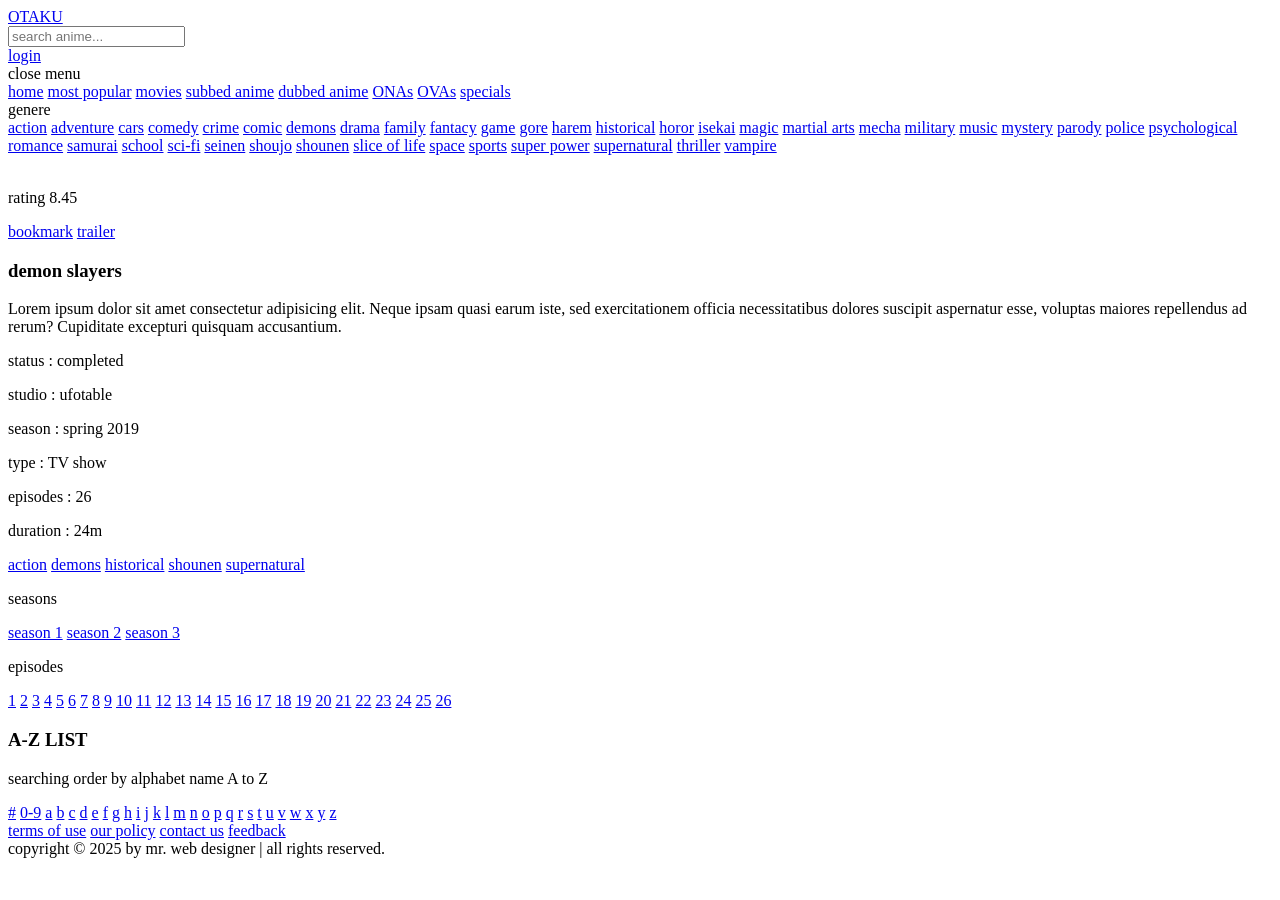
==== anime_details.html @ 348500c7 "Add files via upload" ====
<!DOCTYPE html>
<html lang="en">
<head>
   <meta charset="UTF-8">
   <meta name="viewport" content="width=device-width, initial-scale=1.0">
   <title>Details</title>

   <link rel="stylesheet" href="css/style.css">

</head>
<body>
   
<header class="header">

   <section class="flex">

      <div class="logo">
         <div id="menu-btn" class="fas fa-bars-staggered"></div>
         <a href="home.html">OTAKU</a>
      </div>
   
      <div class="search-form">
         <form action="" class="search-bar">
            <input type="search" id="searchBox" class="box" placeholder="search anime...">
            <label for="searchBox" class="fas fa-search"></label>
         </form>
         <a href="filter.html" class="fas fa-filter"></a>
      </div>

      <a href="login.html" class="btn"><i class="fas fa-user"></i> login</a>

      <div id="search-toggler" class="fas fa-search"></div>

   </section>

</header>

<div class="side-bar">

   <nav class="navbar">

      <div id="close-btn"><i class="fas fa-angle-left"></i> close menu</div>

      <a href="home.html">home</a>
      <a href="#">most popular</a>
      <a href="#">movies</a>
      <a href="#">subbed anime</a>
      <a href="#">dubbed anime</a>
      <a href="#">ONAs</a>
      <a href="#">OVAs</a>
      <a href="#">specials</a>

      <div class="title">genere</div>

      <div class="row">
         <a href="#">action</a>
         <a href="#">adventure</a>
         <a href="#">cars</a>
         <a href="#">comedy</a>
         <a href="#">crime</a>
         <a href="#">comic</a>
         <a href="#">demons</a>
         <a href="#">drama</a>
         <a href="#">family</a>
         <a href="#">fantacy</a>
         <a href="#">game</a>
         <a href="#">gore</a>
         <a href="#">harem</a>
         <a href="#">historical</a>
         <a href="#">horor</a>
         <a href="#">isekai</a>
         <a href="#">magic</a>
         <a href="#">martial arts</a>
         <a href="#">mecha</a>
         <a href="#">military</a>
         <a href="#">music</a>
         <a href="#">mystery</a>
         <a href="#">parody</a>
         <a href="#">police</a>
         <a href="#">psychological</a>
         <a href="#">romance</a>
         <a href="#">samurai</a>
         <a href="#">school</a>
         <a href="#">sci-fi</a>
         <a href="#">seinen</a>
         <a href="#">shoujo</a>
         <a href="#">shounen</a>
         <a href="#">slice of life</a>
         <a href="#">space</a>
         <a href="#">sports</a>
         <a href="#">super power</a>
         <a href="#">supernatural</a>
         <a href="#">thriller</a>
         <a href="#">vampire</a>
      </div>

   </nav>

</div>

<section class="anime-details">

   <div class="row">

      <div class="image">
         <img src="images/img-7.jpg" alt="">
         <div class="rating">
            <p>rating <span>8.45</span></p>
            <i class="fas fa-star"></i>
            <i class="fas fa-star"></i>
            <i class="fas fa-star"></i>
            <i class="fas fa-star"></i>
            <i class="fas fa-star-half-alt"></i>
         </div>
         <div class="buttons">
            <a href="#" class="btn"><i class="fas fa-bookmark"></i> bookmark</a>
            <a href="#" class="btn"><i class="fab fa-youtube"></i> trailer</a>
         </div>
      </div>

      <div class="content">
         <h3 class="title">demon slayers</h3>
         <p class="synopsis">Lorem ipsum dolor sit amet consectetur adipisicing elit. Neque ipsam quasi earum iste, sed exercitationem officia necessitatibus dolores suscipit aspernatur esse, voluptas maiores repellendus ad rerum? Cupiditate excepturi quisquam accusantium.</p>
         <div class="flex">
            <p>status : <span>completed</span></p>
            <p>studio : <span>ufotable</span></p>
            <p>season : <span>spring 2019</span></p>
            <p>type : <span>TV show</span></p>
            <p>episodes : <span>26</span></p>
            <p>duration : <span>24m</span></p>
         </div>
         <div class="genere">
            <a href="#">action</a>
            <a href="#">demons</a>
            <a href="#">historical</a>
            <a href="#">shounen</a>
            <a href="#">supernatural</a>
         </div>
      </div>

   </div>

   <div class="drops">
      <p>seasons</p>
      <div class="flex">
         <a href="#" class="active">season 1</a>
         <a href="#">season 2</a>
         <a href="#">season 3</a>
      </div>
   </div>

   <div class="drops">
      <p>episodes</p>
      <div class="flex">
         <a href="watch.html">1</a>
         <a href="#">2</a>
         <a href="#">3</a>
         <a href="#">4</a>
         <a href="#">5</a>
         <a href="#">6</a>
         <a href="#">7</a>
         <a href="#">8</a>
         <a href="#">9</a>
         <a href="#">10</a>
         <a href="#">11</a>
         <a href="#">12</a>
         <a href="#">13</a>
         <a href="#">14</a>
         <a href="#">15</a>
         <a href="#">16</a>
         <a href="#">17</a>
         <a href="#">18</a>
         <a href="#">19</a>
         <a href="#">20</a>
         <a href="#">21</a>
         <a href="#">22</a>
         <a href="#">23</a>
         <a href="#">24</a>
         <a href="#">25</a>
         <a href="#">26</a>
      </div>
   </div>

</section>


















<footer class="footer">

   <section>

      <div class="list">
         <h3>A-Z LIST</h3>
         <p>searching order by alphabet name A to Z</p>
         <div class="list-links">
            <a href="#">#</a>
            <a href="#">0-9</a>
            <a href="#">a</a>
            <a href="#">b</a>
            <a href="#">c</a>
            <a href="#">d</a>
            <a href="#">e</a>
            <a href="#">f</a>
            <a href="#">g</a>
            <a href="#">h</a>
            <a href="#">i</a>
            <a href="#">j</a>
            <a href="#">k</a>
            <a href="#">l</a>
            <a href="#">m</a>
            <a href="#">n</a>
            <a href="#">o</a>
            <a href="#">p</a>
            <a href="#">q</a>
            <a href="#">r</a>
            <a href="#">s</a>
            <a href="#">t</a>
            <a href="#">u</a>
            <a href="#">v</a>
            <a href="#">w</a>
            <a href="#">x</a>
            <a href="#">y</a>
            <a href="#">z</a>
         </div>
      </div>

      <div class="row">
         <div class="extra-links">
            <a href="#">terms of use</a>
            <a href="#">our policy</a>
            <a href="#">contact us</a>
            <a href="#">feedback</a>
         </div>
         <div class="share">
            <a href="#" class="fab fa-youtube"></a>
            <a href="#" class="fab fa-whatsapp"></a>
            <a href="#" class="fab fa-linkedin"></a>
            <a href="#" class="fab fa-instagram"></a>
         </div>
      </div>

      <div class="credit">copyright &copy; 2025 by <span>mr. web designer</span> | all rights reserved.</div>

   </section>

</footer>

<script src="js/script.js"></script>   

</body>
</html>
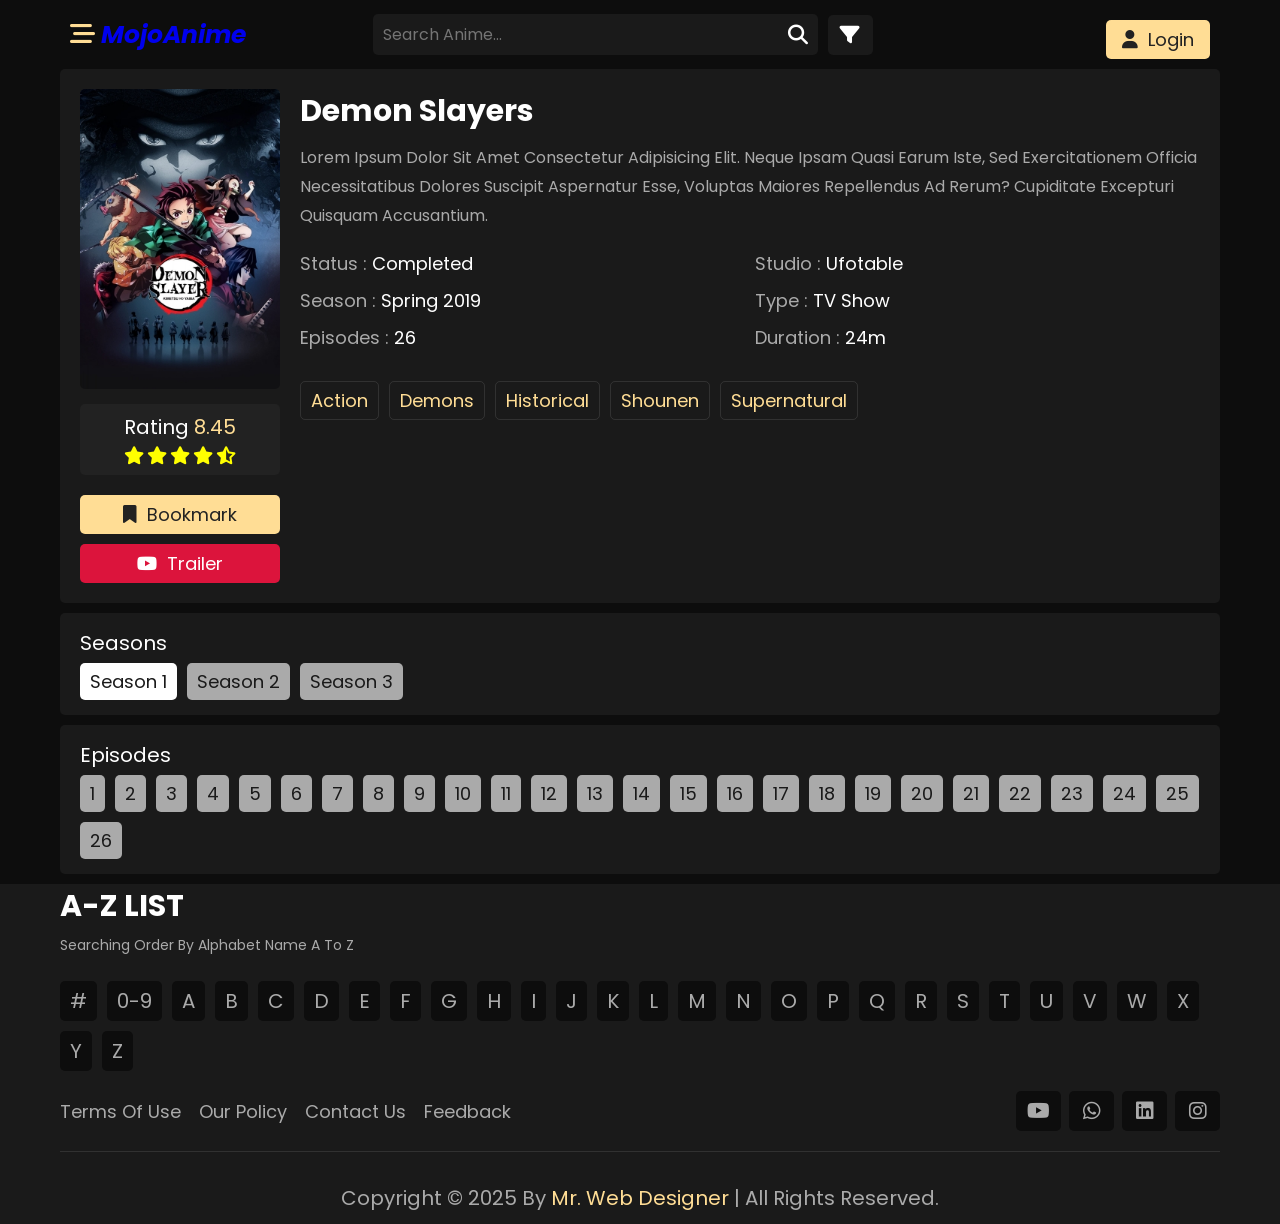
==== commit 30aef558: "Update anime_details.html" ====
--- a/anime_details.html
+++ b/anime_details.html
@@ -16,7 +16,7 @@
 
       <div class="logo">
          <div id="menu-btn" class="fas fa-bars-staggered"></div>
-         <a href="home.html">OTAKU</a>
+         <a href="home.html">MojoAnime</a>
       </div>
    
       <div class="search-form">
@@ -263,4 +263,4 @@
 <script src="js/script.js"></script>   
 
 </body>
-</html>+</html>
--- a/css/style.css
+++ b/css/style.css
@@ -0,0 +1,1280 @@
+@import url('https://cdnjs.cloudflare.com/ajax/libs/font-awesome/6.7.2/css/all.min.css');
+
+@import url('https://fonts.googleapis.com/css2?family=Poppins:ital,wght@0,100;0,200;0,300;0,400;0,500;0,600;0,700;0,800;0,900;1,100;1,200;1,300;1,400;1,500;1,600;1,700;1,800;1,900&display=swap');
+
+:root{
+   --main-color:#FFDD95;
+   --light-black:#1a1a1a;
+   --black:#222;
+   --bg-color:#0d0d0d;
+   --white:#fff;
+   --light-white:#aaa;
+}
+
+*{
+   box-sizing: border-box;
+   margin: 0; padding: 0;
+   text-decoration: none;
+   border: 0; outline: 0;
+   text-transform: capitalize;
+   transition: .2s linear;
+   font-family: "Poppins", serif;
+}
+
+html{
+   font-size: 62.5%;
+   scroll-padding-top: 7rem;
+   scroll-behavior: smooth;
+   overflow-x: hidden;
+}
+
+::-webkit-scrollbar{
+   width: .8rem;
+}
+
+::-webkit-scrollbar-thumb{
+   background-color: var(--main-color);
+}
+
+::-webkit-scrollbar-track{
+   background: none;
+}
+
+body{
+   background: var(--bg-color);
+}
+
+section{
+   max-width: 1200px;
+   margin: 0 auto;
+   padding: 0 2rem;
+}
+
+/* EXCLUDE HEADER */
+.header{
+   padding: 0 !important;
+}
+
+.btn{
+   display: inline-block;
+   border-radius: .5rem;
+   cursor: pointer;
+   margin-top: 1rem;
+   padding: .6rem 1.6rem;
+   background-color: var(--main-color);
+   font-size: 1.8rem;
+   color: var(--black);
+}
+
+.btn i{
+   margin-right: .5rem;
+}
+
+.btn:hover{
+   background-color: var(--white);
+}
+
+.heading{
+   font-size: 3rem;
+   margin-bottom: 2rem;
+   color: var(--main-color);
+   padding-bottom: 1.5rem;
+   border-bottom: .1rem solid rgba(255,255,255,.2);
+}
+
+/* HEADER */
+.header{
+   position: sticky;
+   top: 0;
+   left: 0;
+   right: 0;
+   z-index: 1000;
+}
+
+.header.active{
+   background: rgba(0,0,0,.8);
+   backdrop-filter: blur(4px);
+}
+
+.header .flex{
+   display: flex;
+   align-items: center;
+   gap: 2rem;
+   padding: 1rem 3rem;
+}
+
+.left{
+   display: flex;
+   align-items: center;
+   gap: 1rem;
+}
+
+.header .logo{
+   font-size: 2.5rem;
+   font-weight: bold;
+   font-style: italic;
+   color: var(--white);
+}
+
+#menu-btn{
+   font-size: 2.5rem;
+   cursor: pointer;
+   color: var(--main-color);
+}
+
+.header .search-form{
+   margin: 0 auto;
+   width: 100%;
+   max-width: 500px;
+   display: flex;
+   align-items: center;
+   gap: 1rem;
+}
+
+.header .search-bar{
+   flex: 1;
+   display: flex;
+   align-items: center;
+   background: var(--light-black);
+   border-radius: .5rem;
+   padding: 0.8rem 1rem;
+}
+
+.header .search-bar .box{
+   width: 100%;
+   background: none;
+   color: var(--white);
+   font-size: 1.6rem;
+}
+
+.header .search-bar label{
+   color: var(--white);
+   cursor: pointer;
+}
+
+.header .search-form a{
+   display: flex;
+   align-items: center;
+   justify-content: center;
+   width: 4rem;
+   height: 4rem;
+   background: var(--light-black);
+   border-radius: .5rem;
+   color: var(--white);
+}
+
+.header .btn{
+   margin-left: auto;
+}
+
+.header .flex .search-bar label{
+   cursor: pointer;
+   color: var(--white);
+   font-size: 2rem;
+}
+
+.header .flex .search-form a{
+   display: block;
+   font-size: 2rem;
+   color: var(--white);
+   border-radius: .5rem;
+   background: var(--light-black);
+   height: 4rem;
+   width: 4.5rem;
+   line-height: 4rem;
+   text-align: center;
+}
+
+.header .flex .search-form a:hover{
+   background-color: var(--main-color);
+   color:var(--black);
+}
+
+.header .flex .search-bar label:hover{
+   color: var(--main-color);
+}
+
+#search-toggler{
+   display: none;
+   height: 3.5rem;
+   width: 4.5rem;
+   line-height: 3.5rem;
+   font-size: 2rem;
+   border-radius: .5rem;
+   text-align: center;
+   margin-left: 1rem;
+   background-color: var(--light-black);
+   color: var(--white);
+}
+
+#search-toggler:hover{
+   background-color: var(--white);
+   color: var(--black);
+}
+
+.side-bar{
+   display: none;
+   position: fixed;
+   top: 0; left: 0; right: 0; bottom: 0;
+   z-index: 1100;
+   background: rgba(0,0,0,.3);
+   backdrop-filter: blur(10px);
+}
+
+.side-bar.active{
+   display: block;
+}
+
+.side-bar .navbar{
+   background: rgba(0,0,0,.8);
+   width: 35rem;
+   height: 100%;
+   padding: 2rem;
+   overflow-y: scroll;
+   animation: slide-in .2s cubic-bezier(.32,.85,.21,1.26);
+}
+
+@keyframes slide-in {
+   from{
+      opacity: 0;
+      transform: translateX(-10rem);
+   }
+   to{
+      opacity: 1;
+      transform: translateX(0);
+   }
+}
+
+#close-btn{
+   display: inline-block;
+   padding: 1rem 2rem;
+   border: .1rem solid #555;
+   border-radius: 5rem;
+   cursor: pointer;
+   font-size: 1.8rem;
+   color: var(--white);
+   margin-bottom: 2rem;
+}
+
+#close-btn i{
+   margin-right: .5rem;
+}
+
+#close-btn:hover{
+   background: var(--white);
+   color: var(--black);
+}
+
+.side-bar .navbar a{
+   display: block;
+   font-size: 1.6rem;
+   color: var(--main-color);
+   padding: .6rem 0;
+}
+
+.side-bar .navbar a:hover{
+   color: var(--white);
+}
+
+.side-bar .navbar .title{
+   font-size: 2rem;
+   color: var(--white);
+   margin: 1rem 0;
+   text-align: center;
+   background: var(--light-black);
+   padding: .8rem 0;
+   border-radius: .5rem;
+   display: block;
+}
+
+.side-bar .navbar .row{
+   column-count: 2;
+   column-gap: 2rem;
+}
+
+.hero .slide{
+   position: relative;
+   height: 100vh;
+   width: 100%;
+
+   background-size: cover;
+   background-position: left center; /* FIX */
+   background-repeat: no-repeat;
+}
+
+.hero .slide::before{
+   content: '';
+   position: absolute;
+   inset: 0;
+
+   background: linear-gradient(
+      to right,
+      rgba(0,0,0,0.85) 20%,
+      rgba(0,0,0,0.5) 45%,
+      rgba(0,0,0,0.2) 65%,
+      transparent 85%
+   );
+
+   z-index: 1;
+}
+
+
+.hero .slide .content > div{
+   max-width: 500px;
+}
+.hero .slide .content{
+   position: absolute;
+   top: 55%;
+   left: 6%;
+   transform: translateY(-50%);
+   width: 40%;
+   z-index: 2;
+}
+}
+.hero .slide .content span{
+   color: var(--main-color);
+   font-size: 2rem;
+   text-transform: uppercase;
+}
+
+.hero .slide .content h3{
+   font-size: clamp(2rem, 5rem, 7rem);
+   color: var(--white);
+   max-width: 50rem;
+   line-height: 1.2;
+   margin-top: .5rem;
+   margin-bottom: 1.5rem;
+}
+
+.hero .slide .content .flex{
+   display: flex;
+   gap:1.5rem;
+}
+
+.hero .slide .content .flex p{
+   font-size: 1.8rem;
+   color: var(--light-white);
+}
+
+.hero .slide .content .flex p i{
+   color: var(--white);
+   padding-right: .8rem;
+}
+
+.hero .slide .content .buttons{
+   margin: 2rem 0;
+}
+
+.hero .slide .content .buttons a:last-child{
+   margin-left: 1.5rem;
+   font-size: 1.8rem;
+   color: var(--white);
+}
+
+.hero .slide .content .buttons a:last-child i{
+   margin-left: .5rem;
+}
+
+.hero .slide .content .buttons a:last-child:hover{
+   color: var(--main-color);
+}
+
+.hero .slide .content .description{
+   font-size: 1.8rem;
+   color: var(--light-white);
+   max-width: 50rem;
+   line-height: 1.8;
+}
+
+.hero .swiper-pagination-bullets{
+   bottom: 3rem;
+}
+
+.hero .swiper-pagination-bullet{
+   margin-bottom: 1rem;
+   background: var(--white);
+   opacity: .5;
+   height: 1.5rem;
+   width: 1.5rem;
+}
+
+.hero .swiper-pagination-bullet-active{
+   opacity: 1;
+   background-color: var(--main-color);
+}
+
+.trending .posts-container{
+   display: block;
+   overflow-x: hidden;
+   position: relative;
+}
+
+.trending .posts-container::before,
+.trending .posts-container::after{
+   content: '';
+   position: absolute;
+   height: 100%;
+   width: 5rem;
+   pointer-events: none;
+   z-index: 2;
+}
+
+.trending .posts-container::before{
+   top: 0; left: -.1rem;
+   background: linear-gradient(90deg, rgba(13,13,13,.8), transparent);
+}
+
+.trending .posts-container::after{
+   top: 0; right: -.1rem;
+   background: linear-gradient(270deg, rgba(13,13,13,.8), transparent);
+}
+
+.trending .posts-container .post{
+   width: 20rem;
+}
+
+.posts-container{
+   display: grid;
+   grid-template-columns: repeat(auto-fit, 20rem);
+   gap: 2rem;
+   align-items: flex-start;
+   justify-content: center;
+}
+
+.posts-container .post{
+   user-select: none;
+}
+
+.posts-container .post .image{
+   position: relative;
+   height: 30rem;
+   overflow: hidden;
+   border-radius: .5rem;
+}
+
+.posts-container .post .image img{
+   height: 100%;
+   width: 100%;
+   object-fit: cover;
+}
+
+.posts-container .post .image::before{
+   content: '';
+   position: absolute;
+   top: 0; left: 0;
+   height: 100%;
+   width: 100%;
+   background: linear-gradient(rgba(13,13,13,.8), transparent, rgba(13,13,13,.8));
+   transition: .2s linear;
+}
+
+.posts-container .post .image:hover::before{
+   opacity: 0;
+}
+
+.posts-container .post .image .type{
+   position: absolute;
+   top: 0; left: 0;
+   background: var(--white);
+   color: var(--black);
+   padding:.1rem .5rem;
+   border-bottom-right-radius: .5rem;
+   font-size: 1.5rem;
+}
+
+.posts-container .post .image .caption{
+   position: absolute;
+   bottom: 0; right: 0;
+   background: var(--main-color);
+   color: var(--black);
+   padding:.1rem .5rem;
+   border-top-left-radius: .5rem;
+   font-size: 1.5rem;
+}
+
+.posts-container .post h3{
+   margin: 1rem 0;
+   font-weight: normal;
+   
+}
+
+.posts-container .post h3 a{
+   overflow: hidden;
+   display: block;
+   text-overflow: ellipsis;
+   width:20rem;
+   white-space: nowrap;
+   font-size: 1.8rem;
+   color: var(--white);
+}
+
+.posts-container .post h3 a:hover{
+   color: var(--main-color);
+}
+
+.posts-container .post .info span{
+   font-size: 1.6rem;
+   color: var(--light-white);
+}
+
+.posts-container .post .info span i{
+   margin-right: .5rem;
+}
+
+.posts-container .post .info span:last-child{
+   margin-left: 1.5rem;
+}
+
+.latest .button{
+   margin-top: 3.5rem;
+   margin-bottom: 1rem;
+   text-align: center;
+}
+
+.filter form{
+   background-color: var(--black);
+   padding: 1.5rem;
+   border-radius: .5rem;
+}
+
+.filter form .list-container{
+   display: flex;
+   gap: 1.5rem;
+   flex-wrap: wrap;
+   align-items: center;
+   margin-bottom: 2rem;
+}
+
+.filter form .list{
+   flex:1 1 25rem;
+   background-color: var(--light-black);
+   border-radius: .5rem;
+   padding: 1rem 1.5rem;
+   position: relative;
+   display: flex;
+}
+
+.filter form .list span{
+   color: var(--light-white);
+   font-size: 1.8rem;
+}
+
+.filter form .list .output{
+   width: 100%;
+   background: none;
+   padding: 0 1rem;
+   font-size: 2rem;
+   color: var(--main-color);
+}
+
+.filter form .list .items{
+   position: absolute;
+   top: 100%; left: 0; right: 0;
+   background: var(--light-black);
+   padding: .5rem 1rem;
+   border-bottom-right-radius: .5rem;
+   border-bottom-left-radius: .5rem;
+   transform: scaleY(0);
+   transform-origin: top;
+   z-index: 1;
+}
+
+.filter form .list .item:hover,
+.filter form .list:hover .items,
+.filter form .list .output:focus + .items,
+.filter form .list .output:focus-within + .items
+{
+   transform: scaleY(1);
+}
+
+.filter form .list:hover{
+   border-bottom-right-radius: 0;
+   border-bottom-left-radius: 0;
+}
+
+.filter form .list .items .item{
+   padding: .5rem 1rem;
+   font-size: 1.8rem;
+   color: var(--light-white);
+   border-radius: .5rem;
+   background-color: var(--black);
+   margin: .5rem 0;
+   cursor: pointer;
+}
+
+.filter form .list .items .item:hover{
+   padding-left: 2rem;
+   color: var(--main-color);
+}
+
+.filter .genere .flex{
+   display: flex;
+   flex-wrap: wrap;
+   gap: 1rem;
+}
+
+.filter .genere .flex a{
+   background-color: var(--light-black);
+   padding: .5rem 1rem;
+   font-size: 1.8rem;
+   color: var(--light-white);
+   border-radius: .5rem;
+}
+
+.filter .genere .flex a:hover{
+   background-color: var(--main-color);
+   color: var(--black);
+}
+
+.filter .genere{
+   display: flex;
+   flex-wrap: wrap;
+   gap: 1rem;
+}
+
+.filter .genere input[type="checkbox"]{
+   display: none;
+}
+
+.filter .genere label{
+   font-size: 1.8rem;
+   color: var(--light-white);
+   cursor: pointer;
+   padding: .5rem 1rem;
+   background-color: var(--light-black);
+   border-radius: .5rem;
+   user-select: none;
+}
+
+.filter .genere input[type="checkbox"]:checked + label,
+.filter .genere label:hover{
+   background-color: var(--main-color);
+   color: var(--black);
+}
+
+.filter .btn{
+   margin-bottom: 0;
+   margin-top: 2rem;
+   text-align: center;
+}
+
+.anime-details .row{
+   display: flex;
+   gap: 2rem;
+   background: var(--light-black);
+   padding: 2rem;
+   border-radius: .5rem;
+}
+
+.anime-details .row .image{
+   width: 20rem;
+}
+
+.anime-details .row .image img{
+   height: 30rem;
+   width: 20rem;
+   object-fit: cover;
+   border-radius: .5rem;
+}
+
+.anime-details .row .image .rating{
+   background: var(--black);
+   padding: .8rem 1rem;
+   text-align: center;
+   border-radius: .5rem;
+   margin: 1rem 0;
+}
+
+.anime-details .row .image .rating p{
+   font-size: 2rem;
+   color: var(--white);
+   margin-bottom: .5rem;
+}
+
+.anime-details .row .image .rating p span{
+   color: var(--main-color);
+}
+
+.anime-details .row .image .rating i{
+   font-size: 1.8rem;
+   color: yellow;
+}
+
+.anime-details .row .image .buttons .btn{
+   text-align: center;
+   width: 100%;
+}
+
+.anime-details .row .image .buttons .btn:last-child{
+   background-color: crimson;
+   color: var(--white);
+}
+
+.anime-details .row .image .buttons .btn:last-child:hover{
+   color: var(--black);
+   background-color: var(--white);
+}
+
+.anime-details .row .content .title{
+   font-size: 3rem;
+   color: var(--white);
+}
+
+.anime-details .row .content .synopsis{
+   font-size: 1.6rem;
+   color: var(--light-white);
+   line-height: 1.8;
+   padding: 1rem 0;
+}
+
+.anime-details .row .content .flex{
+   display: flex;
+   flex-wrap: wrap;
+   gap: 1rem;
+   padding: 1rem 0;
+}
+
+.anime-details .row .content .flex p{
+   flex: 1 1 30rem;
+   font-size: 1.8rem;
+   color: var(--light-white);
+}
+
+.anime-details .row .content .flex p span{
+   color: var(--white);
+}
+
+.anime-details .row .content .genere{
+   display: flex;
+   flex-wrap: wrap;
+   gap: 1rem;
+   margin-top: 2rem;
+}
+
+.anime-details .row .content .genere a{
+   padding: .5rem 1rem;
+   font-size: 1.8rem;
+   border: .1rem solid rgba(255,255,255,.1);
+   border-radius: .5rem;
+   color: var(--main-color);
+}
+
+.anime-details .row .content .genere a:hover{
+   background-color: var(--main-color);
+   color: var(--black);
+}
+
+.drops{
+   margin: 1rem 0;
+   background-color: var(--light-black);
+   padding: 1.5rem 2rem;
+   border-radius: .5rem;
+}
+
+.drops p{
+   font-size: 2rem;
+   color: var(--white);
+}
+
+.drops .flex{
+   display: flex;
+   flex-wrap: wrap;
+   gap: 1rem;
+   margin-top: .5rem;
+}
+
+.drops .flex a{
+   font-size: 1.8rem;
+   background-color: var(--light-white);
+   padding: .5rem 1rem;
+   color: var(--light-black);
+   border-radius: .5rem;
+}
+
+.drops .flex a.active{
+   background-color: var(--white);
+}
+
+.drops .flex a:hover{
+   background-color: var(--main-color);
+}
+
+.watch .video p{
+   padding: 1rem;
+   font-size: 1.8rem;
+   color: var(--light-white);
+   background-color: var(--light-black);
+   margin-bottom: 1rem;
+   border-radius: .5rem;
+}
+
+.watch .video video{
+   width: 100%;
+}
+
+.watch .controls{
+   display: flex;
+   gap: 1rem;
+   justify-content: space-between;
+   margin: 1rem 0;
+}
+
+.watch .controls a{
+   padding: 1rem;
+   border-radius: .5rem;
+   background-color: var(--light-black);
+   font-size: 1.8rem;
+   color: var(--light-white);
+   width: 10rem;
+   text-align: center;
+   user-select: none;
+}
+
+.watch .controls a:hover{
+   color: var(--black);
+   background-color: var(--main-color);
+}
+
+.watch .controls a.disabled{
+   pointer-events: none;
+   opacity: .5;
+}
+
+.watch .sub{
+   display: flex;
+   flex-wrap: wrap;
+   gap: 2rem;
+   background-color: var(--black);
+   padding: 1rem;
+   border-radius: .5rem;
+   align-items: center;
+}
+
+.watch .sub span{
+   font-size: 1.8rem;
+   color: var(--light-white);
+}
+
+.watch .sub .flex{
+   display: flex;
+   gap: 1rem;
+   flex-wrap: wrap;
+}
+
+.watch .sub .flex a{
+   font-size: 1.8rem;
+   color: var(--light-white);
+   padding: .5rem 1rem;
+   border-radius: .5rem;
+   background-color: var(--light-black);
+}
+
+.watch .sub .flex a.active,
+.watch .sub .flex a:hover{
+   background-color: var(--main-color);
+   color: var(--black);
+}
+
+.comments-container .login-box{
+   border-radius: .5rem;
+   background-color: var(--light-black);
+   padding: 1rem 1.5rem;
+   margin-bottom: 2rem;
+   display: flex;
+   gap: 1rem;
+   align-items: center;
+   justify-content: space-between;
+   flex-wrap: wrap;
+}
+
+.comments-container .login-box .btn{
+   margin-top: 0;
+}
+
+.comments-container .login-box p{
+   font-size: 1.8rem;
+   color: var(--light-white);
+}
+
+.comments-container .comments{
+   display: flex;
+   flex-flow: column;
+   gap: 1rem;
+}
+
+.comments-container .comments .user{
+   padding: 1.5rem;
+   border-radius: .5rem;
+   background-color: var(--light-black);
+}
+
+.comments-container .comments .user .flex{
+   display: flex;
+   align-items: center;
+   gap: 1rem;
+}
+
+.comments-container .comments .user .flex img{
+   height: 7rem;
+   width: 7rem;
+   border-radius: 50%;
+}
+
+.comments-container .comments .user .flex p{
+   font-size: 1.8rem;
+   color: var(--white);
+}
+
+.comments-container .comments .user .flex span{
+   font-size: 1.5rem;
+   color: var(--light-white);
+}
+
+.comments-container .comments .user .text{
+   font-size: 1.8rem;
+   color: var(--light-white);
+   background-color: var(--black);
+   padding: 1rem;
+   border-radius: .5rem;
+   margin-top: 2rem;
+   position: relative;
+}
+
+.comments-container .comments .user .text::before{
+   content: '';
+   position: absolute;
+   top: -.8rem; left: 2.5rem;
+   height: 1.5rem; width: 1.5rem;
+   background-color: var(--black);
+   transform: rotateZ(45deg);
+}
+
+.login form{
+   margin: 0 auto;
+   max-width: 50rem;
+   background-color: var(--light-black);
+   border-radius: .5rem;
+   padding: 2rem;
+   text-align: center;
+}
+
+.login form h3{
+   font-size: 3rem;
+   text-transform: uppercase;
+   color: var(--white);
+   margin-bottom: 1rem;
+}
+
+.login form .input{
+   margin: .5rem 0;
+   width: 100%;
+   background-color: var(--black);
+   padding: 1.4rem;
+   color: var(--white);
+   font-size: 1.8rem;
+   border-radius: .5rem;
+}
+
+.login form .btn{
+   width: 100%;
+}
+
+.login form p{
+   margin-top: 2rem;
+   color: var(--light-white);
+   font-size: 1.8rem;
+}
+
+.login form p a{
+   color: var(--white);
+   text-decoration: underline;
+}
+
+.login form p a:hover{
+   color: var(--main-color);
+}
+
+
+
+
+
+
+
+
+
+
+
+
+
+
+
+
+
+
+
+
+
+
+
+.footer{
+   background: var(--light-black)
+}
+
+.footer .list h3{
+   font-size: 3rem;
+   color: var(--white);
+}
+
+.footer .list p{
+   font-size: 1.4rem;
+   color: var(--light-white);
+   padding: .5rem 0;
+   line-height: 1.6;
+}
+
+.footer .list .list-links{
+   display: flex;
+   gap: 1rem;
+   flex-wrap: wrap;
+   margin: 1rem 0;
+   padding-top: 1rem;
+}
+
+.footer .list .list-links a{
+   font-size: 2rem;
+   padding: .5rem 1rem;
+   background-color: var(--bg-color);
+   border-radius: .5rem;
+   color: var(--light-white);
+}
+
+.footer .list .list-links a:hover{
+   background-color: var(--main-color);
+   color: var(--black);
+}
+
+.footer .row{
+   display: flex;
+   justify-content: space-between;
+   gap: 2rem;
+   align-items: center;
+   padding: 1rem 0;
+}
+
+.footer .row .extra-links a{
+   display: inline-block;
+   font-size: 1.8rem;
+   color: var(--light-white);
+   margin-right: 1.5rem;
+}
+
+.footer .row .extra-links a:hover{
+   color: var(--main-color);
+}
+
+.footer .row .share a{
+   font-size: 2rem;
+   height: 4rem;
+   width: 4.5rem;
+   line-height: 4rem;
+   border-radius: .5rem;
+   background-color: var(--bg-color);
+   text-align: center;
+   color: var(--light-white);
+   margin-left: .5rem;
+}
+
+.footer .row .share a:hover{
+   color: var(--black);
+   background-color: var(--main-color);
+}
+
+.footer .credit{
+   border-top: .1rem solid rgba(255,255,255,.1);
+   margin-top: 1rem;
+   padding-top: 3rem;
+   padding-bottom: 1rem;
+   line-height: 1.6;
+   text-align: center;
+   font-size: 2rem;
+   color: var(--light-white);
+}
+
+.footer .credit span{
+   color: var(--main-color);
+}
+
+
+
+@media (max-width:1200px){
+
+   html{
+      font-size: 55%;
+   }
+
+}
+
+@media (max-width:991px){
+
+   #search-toggler{
+      display: inline-block;
+   }
+
+   .header .flex .search-form{
+      background-color: var(--bg-color);
+      position: absolute;
+      top: calc(100% - .1rem); left: 0; right: 0;
+      padding: 1.5rem;
+      border-top: .1rem solid rgba(255,255,255,.2);
+      clip-path: polygon(0 0, 100% 0, 100% 0, 0 0);
+   }
+
+   .header .flex .search-form.active{
+      clip-path: polygon(0 0, 100% 0, 100% 100%, 0% 100%);
+   }
+
+   .header .flex .search-form .search-bar{
+      width: 100%;
+   }
+
+   .anime-details .row{
+      flex-flow: column;
+      align-items: center;
+   }
+
+   .footer .list{
+      text-align: center;
+   }
+
+   .footer .list .list-links{
+      justify-content: center;
+   }
+
+   .footer .row{
+      flex-flow: column;
+      text-align: center;
+   }
+
+   .footer .row .extra-links a{
+      padding: 1rem;
+   }
+
+}
+
+@media (max-width:450px){
+
+   html{
+      font-size: 50%;
+   }
+
+   .hero .slide .content h3{
+      font-size: 4rem;
+   }
+
+   .hero .slide::before{
+      background: rgba(0,0,0,.7);
+
+   }
+/* FINAL HERO FIX */
+.hero .slide{
+   height: 100vh;
+   width: 100%;
+   display: flex;
+   align-items: center;
+}
+
+.hero .slide .content{
+   position: relative !important;
+   left: 0 !important;
+   top: 0 !important;
+   transform: none !important;
+
+   width: 50%;
+   padding-left: 5%;
+   z-index: 2;
+}
+
+/* Dark gradient for readability */
+..hero .slide::before{
+   content: '';
+   position: absolute;
+   inset: 0;
+
+   background: linear-gradient(
+      to right,
+      rgba(0,0,0,0.85) 20%,
+      rgba(0,0,0,0.5) 45%,
+      rgba(0,0,0,0.2) 65%,
+      transparent 85%
+   );
+
+   z-index: 1;
+}
+/* WATCH PAGE HEADER FIX */
+.header .flex{
+   display: flex;
+   align-items: center;
+   justify-content: space-between;
+}
+
+.header .left{
+   display: flex;
+   align-items: center;
+   gap: 1rem;
+}
+
+.header .search-form{
+   flex: 1;
+   margin: 0 2rem;
+   max-width: 500px;
+}
+
+.header .btn.login-btn{
+   background: var(--main-color);
+   color: var(--black);
+   padding: .6rem 1.5rem;
+   border-radius: .5rem;
+}
+/* PREMIUM HEADER UPGRADE */
+.header{
+   position: sticky;
+   top: 0;
+   left: 0;
+   right: 0;
+   z-index: 1000;
+
+   background: rgba(0,0,0,0.6);
+   backdrop-filter: blur(10px);
+   border-bottom: 1px solid rgba(255,255,255,0.05);
+}
+
+/* Logo stronger */
+.header .logo{
+   font-size: 2.4rem;
+   font-weight: 700;
+   letter-spacing: 1px;
+}
+
+/* Search bar glow */
+.header .search-bar{
+   background: rgba(255,255,255,0.05);
+   border: 1px solid rgba(255,255,255,0.1);
+}
+
+.header .search-bar:focus-within{
+   border-color: var(--main-color);
+   box-shadow: 0 0 10px rgba(255,221,149,0.3);
+}
+
+/* Login button premium */
+.header .btn.login-btn{
+   background: var(--main-color);
+   color: var(--black);
+   font-weight: 600;
+   transition: 0.3s ease;
+}
+
+.header .btn.login-btn:hover{
+   background: var(--white);
+   transform: translateY(-2px);
+}
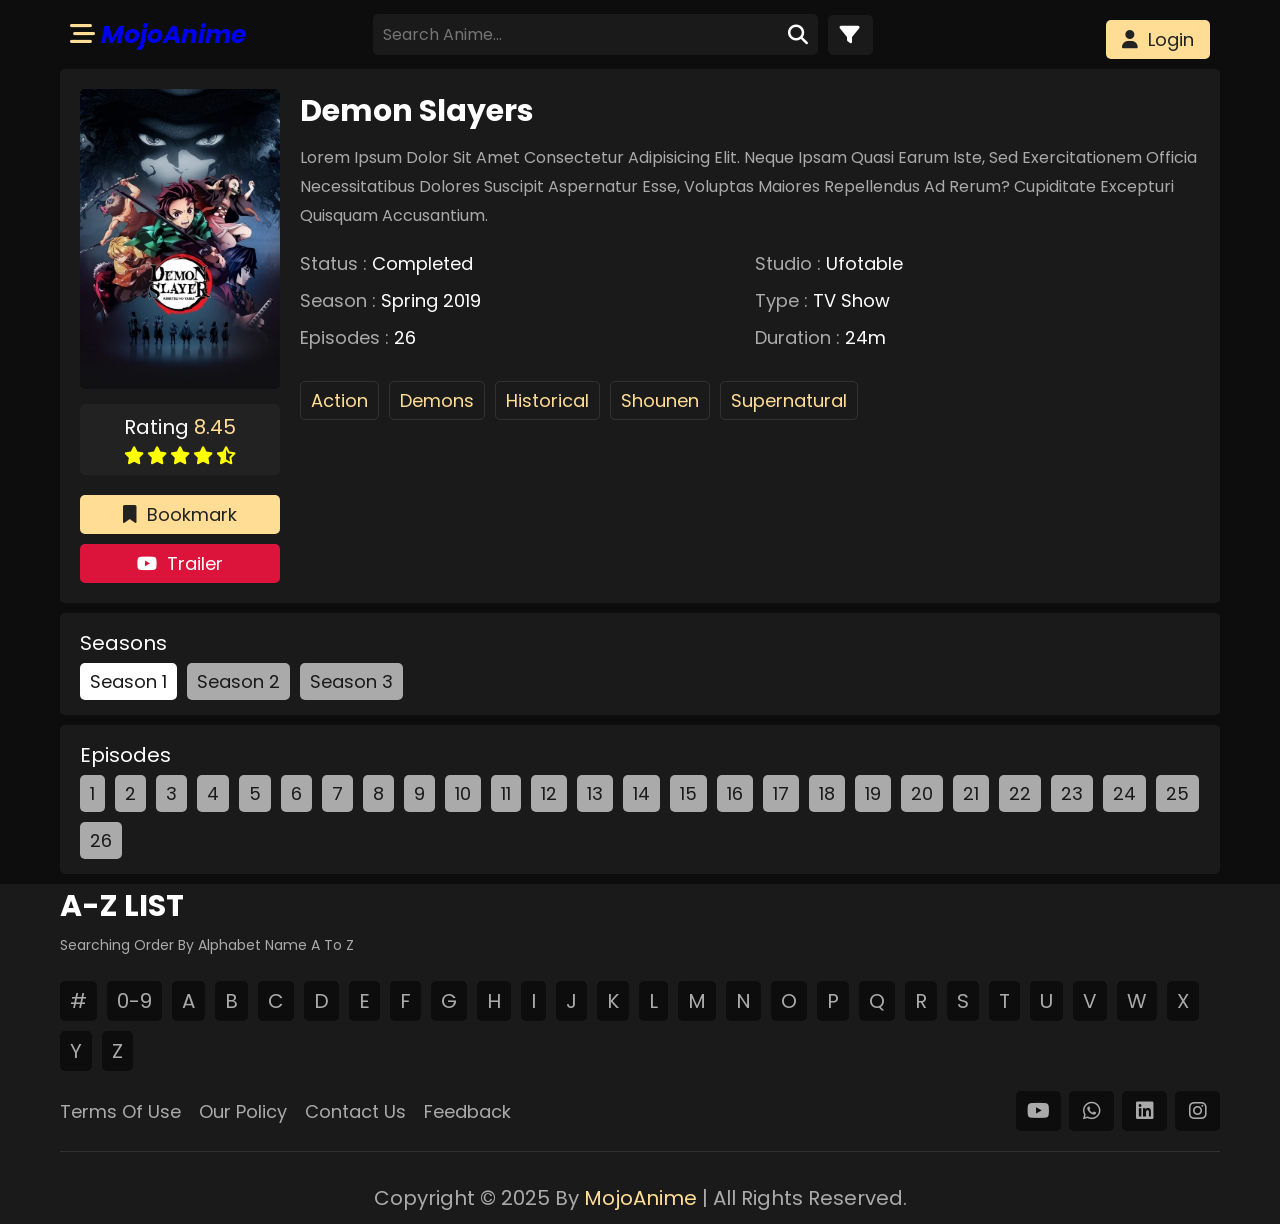
==== commit 15906359: "Update anime_details.html" ====
--- a/anime_details.html
+++ b/anime_details.html
@@ -254,7 +254,7 @@
          </div>
       </div>
 
-      <div class="credit">copyright &copy; 2025 by <span>mr. web designer</span> | all rights reserved.</div>
+      <div class="credit">copyright &copy; 2025 by <span>MojoAnime</span> | all rights reserved.</div>
 
    </section>
 
